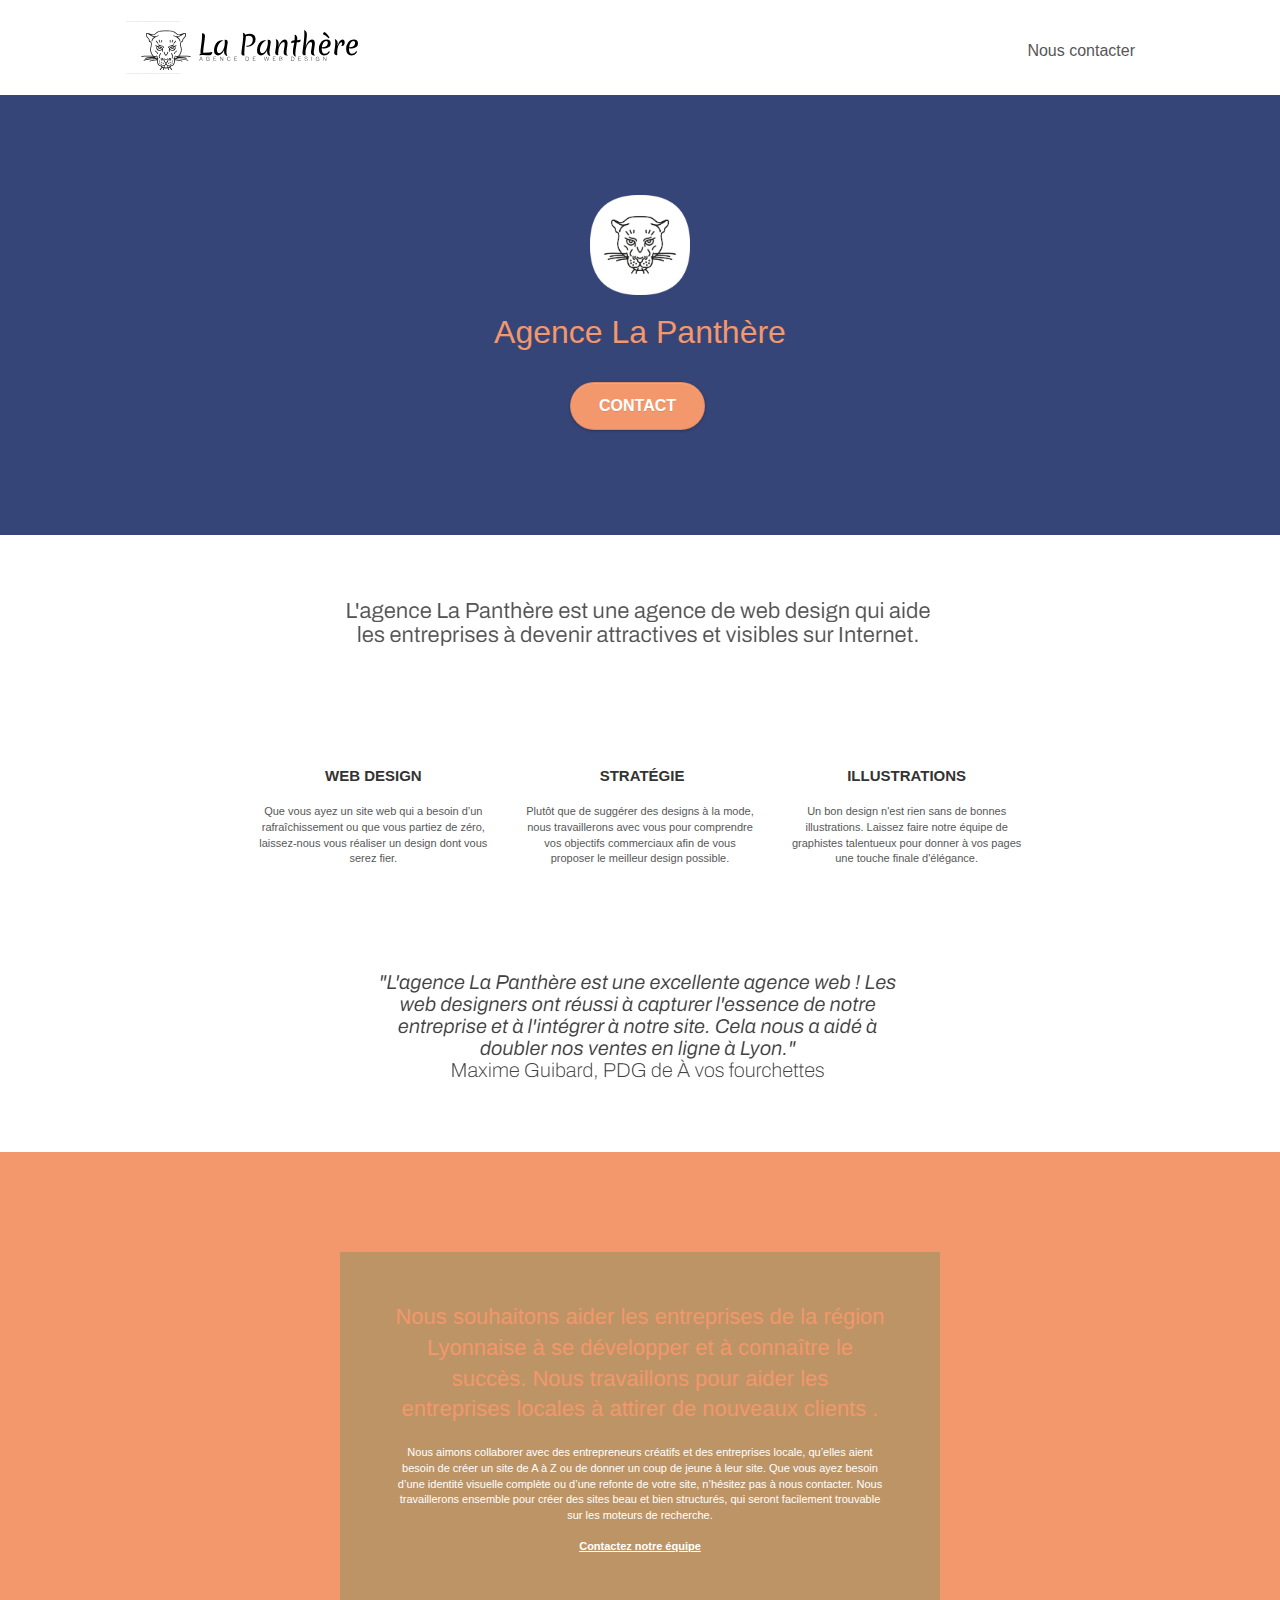
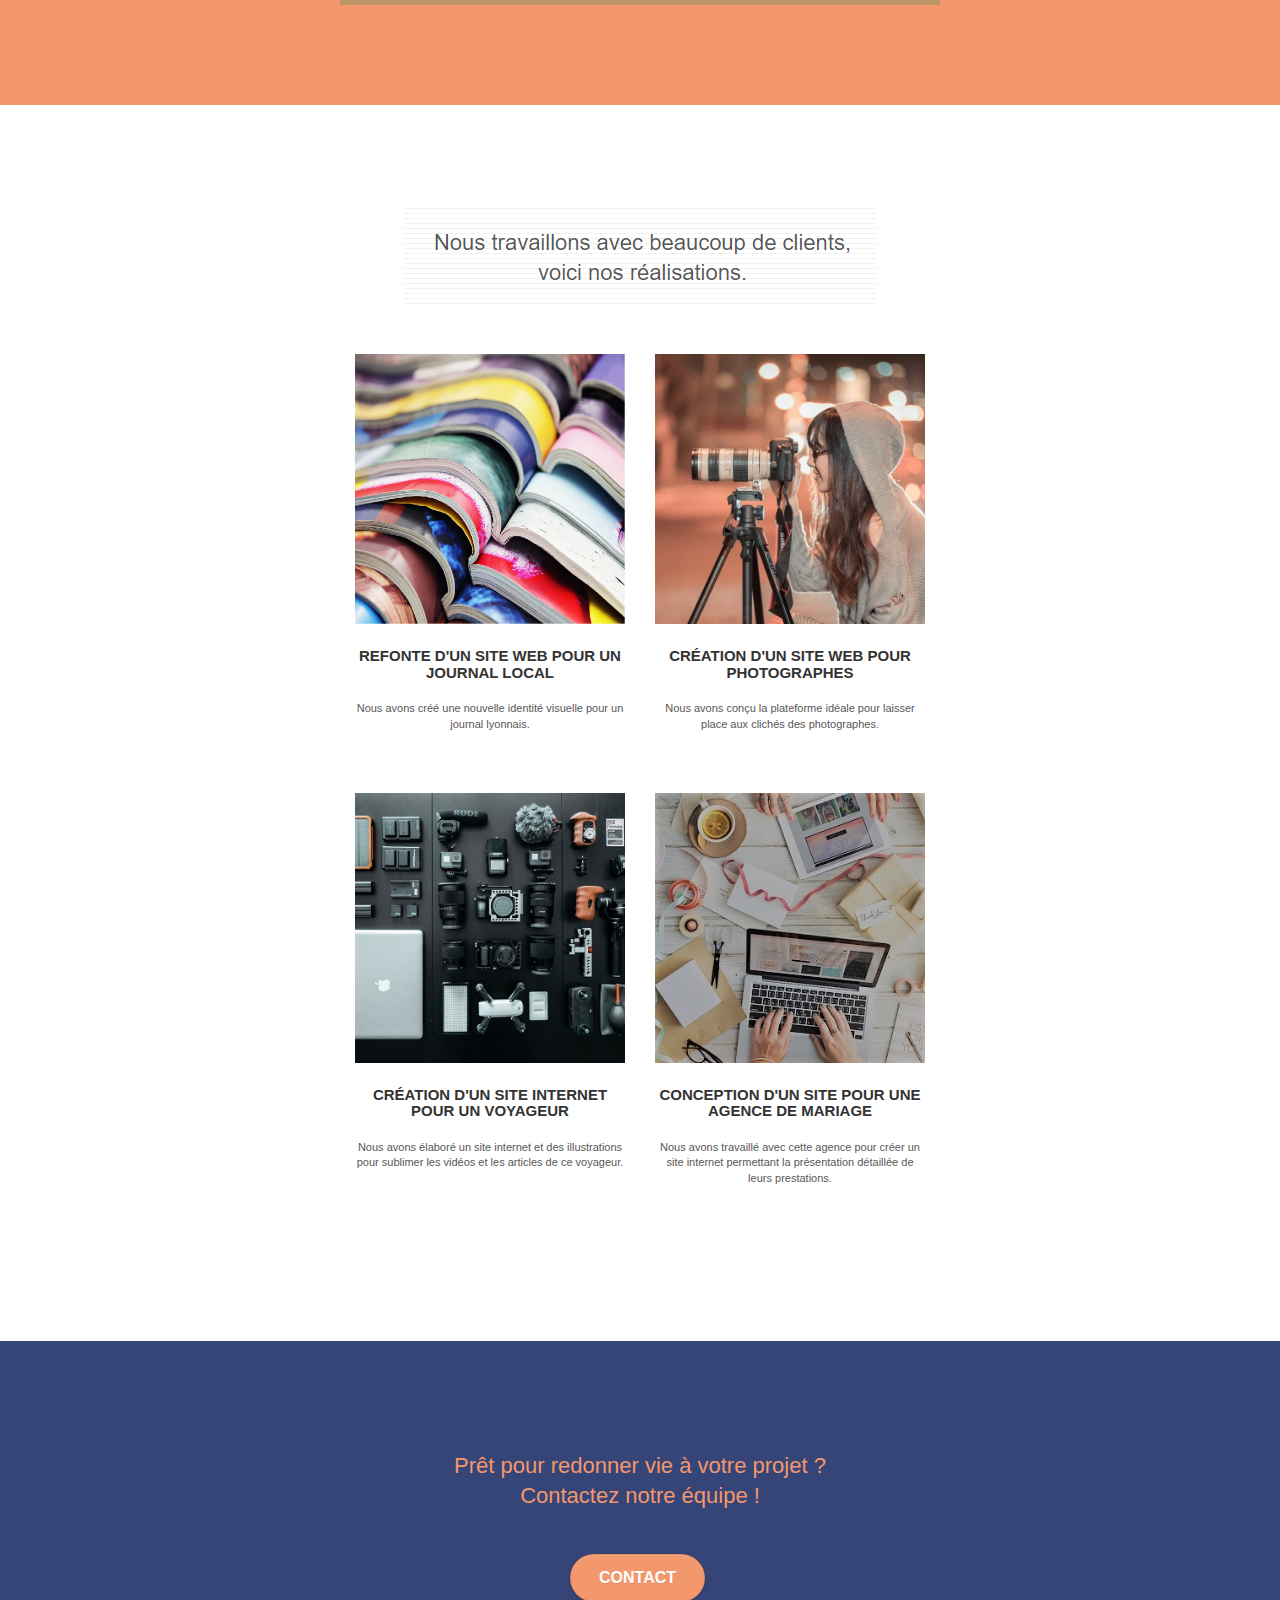
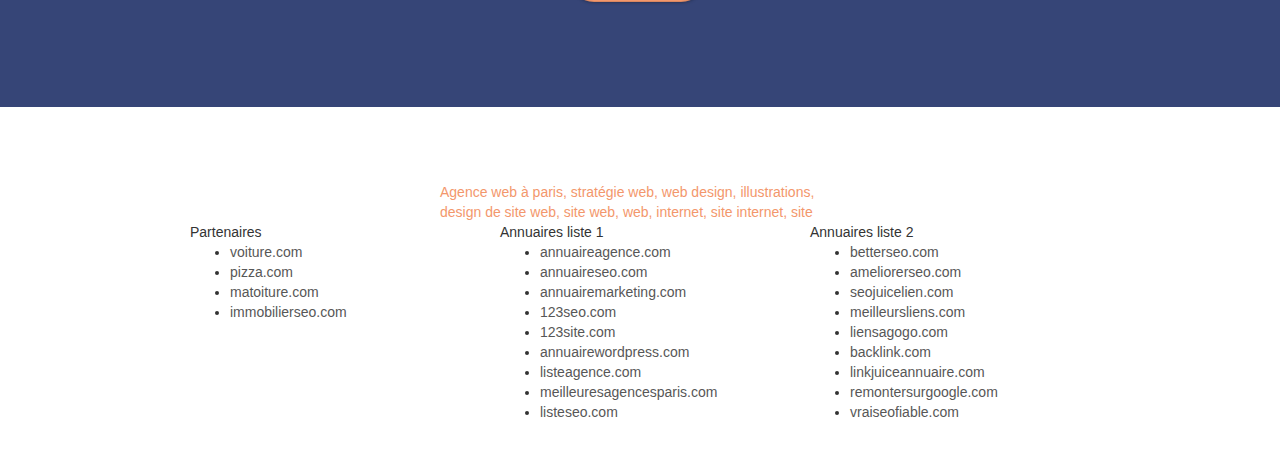
==== HTML/index.html @ a288734f "Dépôt initial" ====
<!doctype html>
<html lang="fr">
	<head>
		<meta charset="utf-8">
		<meta name="keywords" content="seo, google, site web, site internet, agence design paris, agence design, agence design,agence design,agence design,agence design,agence design,agence design,agence design,agence design">
		<meta name="description" content="">
		<meta name="viewport" content="width=device-width, initial-scale=1.0, viewport-fit=cover">
		<title>Agence - La Panthère</title>
		<link rel="shortcut icon" type="image/png" href="../ASSETS/favicon.jpg">	
		<link rel="stylesheet" type="text/css" href="../CSS/bootstrap.css">
		<link rel="stylesheet" type="text/css" href="../CSS/style.css">
		<link rel="stylesheet" type="text/css" href="../CSS/font-awesome.css">
		<link rel="stylesheet" type="text/css" href="../CSS/et-line.css">		
		<script src="../JS/jquery-2.1.0.js"></script>
		<script src="../JS/bootstrap.js"></script>
		<script src="../JS/blocs.js"></script>
		<script src="../JS/jquery.touchSwipe.js" defer></script>
		<script src="../JS/gmaps.js"></script>
	</head>
	<body>
		<!-- Principal conteneur -->
		<div class="page-container">		
			<!-- bloc-0 -->
			<div class="bloc bgc-white l-bloc " id="bloc-0">
				<div class="container bloc-sm">
					<nav class="navbar row">
						<div class="navbar-header">
							<div class="keywords" style="color:#cccccc;font-size:1px;">Agence web à paris, stratégie web, web design, illustrations, design de site web, site web, web, internet, site internet, site</div>
							<a class="navbar-brand" href="index.html"><img src="../ASSETS/agence-la-panthere-monochrome.svg" alt="paris web design logo agence web meilleure agence" height="40" /></a>
							<div class="keywords" style="color:#cccccc;font-size:1px;">Agence web à paris, stratégie web, web design, illustrations, design de site web, site web, web, internet, site internet, site</div>
							<button id="nav-toggle" type="button" class="ui-navbar-toggle navbar-toggle" data-toggle="collapse" data-target=".navbar-1">
								<span class="sr-only">Toggle navigation</span><span class="icon-bar"></span><span class="icon-bar"></span><span class="icon-bar"></span>
							</button>
						</div>
						<div class="collapse navbar-collapse navbar-1 special-dropdown-nav">
							<ul class="site-navigation nav navbar-nav">
								<li>
									<a href="page2.html">Nous contacter</a>
								</li>
							</ul>
						</div>
					</nav>
				</div>
			</div>
			<!-- bloc-0 END -->

			<!-- bloc-1-presentation -->
			<div class="bloc bgc-dark-slate-blue bg-banniere d-bloc bg-t-edge bloc-bg-texture texture-paper b-parallax" id="bloc-1-hero">
				<div class="container bloc-lg">
					<div class="row tight-width-whitespace">
						<div class="col-sm-12">
							<img src="../ASSETS/logo.png" class="center-block image-resize-mode" width="100" alt="Agence La Panthère, agence web paris, création logo paris" />
							<h1 class="text-center hero-bloc-text tc-white ">
								Agence La Panthère
							</h1>
							<div class="text-center">
								<a href="page2.html" class="btn btn-lg btn-clean btn-rd cta-hero btn-atomic-tangerine" id="cta-hero">Contact</a>
							</div>
						</div>
					</div>
				</div>
			</div>
			<!-- bloc-1-presentation END -->

			<!-- bloc-2-services -->
			<div class="bloc bgc-white l-bloc" id="bloc-2-services">
				<div class="container bloc-md">
					<div class="row">
						<div class="col-sm-12 text-center">
							<img alt="agence web, agence web paris, web design paris, stratégie web" src="../ASSETS/title.png" />
						</div>
					</div>
					<div class="row voffset-lg med-width-whitespace">
						<div class="col-sm-4">
							<div class="text-center">
								<span class="et-icon-browser sm-shadow icon-dark-slate-blue icons icon-lg"></span>
							</div>
							<h3 class="mg-md text-center">
								Web design
							</h3>
							<p class="text-center ">
								Que vous ayez un site web qui a besoin d&rsquo;un rafraîchissement ou que vous partiez de zéro, laissez-nous vous réaliser un design dont vous serez fier.
							</p>
						</div>
						<div class="col-sm-4">
							<div class="text-center">
								<span class="et-icon-presentation sm-shadow icon-dark-slate-blue icons icon-lg"></span>
							</div>
							<h3 class="mg-md text-center">
								&nbsp;Stratégie
							</h3>
							<p class="text-center ">
								Plutôt que de suggérer des designs à la mode, nous travaillerons avec vous pour comprendre vos objectifs commerciaux afin de vous proposer le meilleur design possible.<br>
							</p>
						</div>
						<div class="col-sm-4">
							<div class="text-center">
								<span class="et-icon-edit sm-shadow icon-dark-slate-blue icons icon-lg"></span>
							</div>
							<h3 class="mg-md text-center">
								Illustrations
							</h3>
							<p class="text-center ">
								Un bon design n'est rien sans de bonnes illustrations. Laissez faire notre équipe de graphistes talentueux pour donner à vos pages une touche finale d'élégance.
							</p>
						</div>
					</div>
					<div class="row voffset-lg voffset">
						<div class="col-xs-12 col-md-8 col-md-offset-2 text-center">
							<img alt="agence web, agence web paris, web design paris, stratégie web" src="../ASSETS/citation.png" />

						</div>
					</div>
				</div>
			</div>
			<!-- bloc-2-services END -->

			<!-- bloc-3-what-i-do -->
			<div class="bloc tc-white bgc-atomic-tangerine bg-presentation d-bloc bloc-bg-texture texture-paper b-parallax" id="bloc-3-what-i-do">
				<div class="container bloc-lg">
					<div class="row tight-width-whitespace black-background">
						<div class="col-sm-12">
							<h2 class="mg-md text-center tc-white">
								Nous souhaitons aider les entreprises de la région Lyonnaise à se développer et à connaître le succès. Nous travaillons pour aider les entreprises locales à attirer de nouveaux clients .<br>
							</h2>
							<p class="text-center white">
								Nous aimons collaborer avec des entrepreneurs créatifs et des entreprises locale, qu’elles aient besoin de créer un site de A à Z ou de donner un coup de jeune à leur site. Que vous ayez besoin d’une identité visuelle complète ou d’une refonte de votre site, n’hésitez pas à nous contacter. Nous travaillerons ensemble pour créer des sites beau et bien structurés, qui seront facilement trouvable sur les moteurs de recherche. <br><br><a class="ltc-white bold-link" href="page2.html">Contactez notre équipe</a><br>
							</p>
						</div>
					</div>
				</div>
			</div>
			<!-- bloc-3-what-i-do END -->

			<!-- bloc-4-portfolio -->
			<div class="bloc bgc-white bg-lines-h2-bg bg-repeat l-bloc" id="bloc-4-portfolio">
				<div class="container bloc-lg">
					<div class="row">
						<div class="col-sm-12 text-center">
							<img alt="agence web, agence web paris, web design paris, stratégie web" src="../ASSETS/title2.png" />
						</div>
					</div>
					<div class="row tight-width-whitespace portfolio-row">
						<div class="col-sm-6">
							<a href="#" data-lightbox="img/1.jpg" data-gallery-id="gallery-1" data-caption="Refonte d'un site web pour un journal local" data-frame="snapshot-lb"><img src="../ASSETS/1.jpg" alt="paris web design logo agence web meilleure agence et refonte site web journal" class="img-responsive portfolio-thumb" /></a>
							<h3 class="mg-md text-center">
								Refonte d'un site web pour un journal local
							</h3>
							<p class="text-center">
								Nous avons créé une nouvelle identité visuelle pour un journal lyonnais.
							</p>
						</div>
						<div class="col-sm-6">
							<a href="#" data-lightbox="img/2.jpg" data-gallery-id="gallery-1" data-caption="Création d'un site web pour photographes" data-frame="snapshot-lb"><img src="../ASSETS/2.jpg" class="img-responsive portfolio-thumb" alt="paris web design logo agence web meilleure agence, Création d'un site web pour photographes" /></a>
							<h3 class="mg-md text-center">
								Création d'un site web pour photographes
							</h3>
							<p class="text-center">
								Nous avons conçu la plateforme idéale pour laisser place aux clichés des photographes.
							</p>
						</div>
					</div>
					<div class="row tight-width-whitespace portfolio-row">
						<div class="col-sm-6">
							<a href="#" data-lightbox="img/3.bmp" data-gallery-id="gallery-1" data-caption="Création d'un site internet pour un voyageur" data-frame="snapshot-lb"><img src="../ASSETS/3.bmp" class="img-responsive portfolio-thumb" alt="paris web design logo agence web meilleure agence, Création d'un site web pour voyageur"/></a>
							<h3 class="mg-md text-center">
								Création d'un site internet pour un voyageur
							</h3>
							<p class="text-center">
								Nous avons élaboré un site internet et des illustrations pour sublimer les vidéos et les articles de ce voyageur.
							</p>
						</div>
						<div class="col-sm-6">
							<a href="#" data-lightbox="img/4.bmp" data-gallery-id="gallery-1" data-caption="Conception d'un site pour une agence de mariage" data-frame="snapshot-lb"><img src="../ASSETS/4.bmp" class="img-responsive portfolio-thumb" alt="paris web design logo agence web meilleure agence, Création d'un site web pour agence de mariage" /></a>
							<h3 class="mg-md text-center">
								Conception d'un site pour une agence de mariage
							</h3>
							<p class="text-center">
								Nous avons travaillé avec cette agence pour créer un site internet permettant la présentation détaillée de leurs prestations.
							</p>
						</div>
					</div>
				</div>
			</div>
			<!-- bloc-4-portfolio END -->

			<!-- bloc-5-cta -->
			<div class="bloc bgc-dark-slate-blue bg-banniere d-bloc bloc-bg-texture texture-paper" id="bloc-5-cta">
				<div class="container bloc-lg">
					<div class="row">
						<h2 class="mg-md text-center tc-white">
							Prêt pour redonner vie à votre projet ?<br>Contactez notre équipe !
						</h2>
						<div class="col-sm-12 text-center">
							<a href="page2.html" class="btn btn-atomic-tangerine btn-clean btn-rd btn-lg cta-hero">Contact</a>
						</div>
					</div>
				</div>
			</div>
			<!-- bloc-5-cta END -->

			<footer -class="bloc bgc-atomic-tangerine d-bloc" id="bloc-8">
					<div class="container bloc-sm">
						<div class="row">
							<div class="col-sm-12">
								<p class="text-center white">
									Agence La Panthère - Agence web basée à Lyon.<br>
								</p>
								<div class="row row-no-gutters social">
									<div class="col-sm-3">
										<div class="text-center">
											<a class="social" href="index.html"><span class="fa fa-twitter icon-md"></span></a>
										</div>
									</div>
									<div class="col-sm-3">
										<div class="text-center">
											<a class="social" href="index.html"><span class="fa fa-facebook icon-md"></span></a>
										</div>
									</div>
									<div class="col-sm-3">
										<div class="text-center">
											<a class="social" href="index.html"><span class="fa fa-dribbble icon-md"></span></a>
										</div>
									</div>
									<div class="col-sm-3">
										<div class="text-center">
											<a class="social" href="index.html"><span class="fa fa-instagram icon-md"></span></a>
										</div>
									</div>
									<div class="keywords" style="color:#F3976C;">Agence web à paris, stratégie web, web design, illustrations, design de site web, site web, web, internet, site internet, site</div>
								</div>
								<div class="row">
									<div class="col-sm-4">
										Partenaires
											<ul>
												<li><a href="voiture.com">voiture.com</a></li>
												<li><a href="pizza.com">pizza.com</a></li>
												<li><a href="matoiture.com">matoiture.com</a></li>
												<li><a href="immobilierseo.com">immobilierseo.com</a></li>
											</ul>		
									</div>
									<div class="col-sm-4">
										Annuaires liste 1
										<ul>
											<li><a href="annuaireagence.com">annuaireagence.com</a></li>
											<li><a href="annuaireseo.com">annuaireseo.com</a></li>
											<li><a href="annuairemarketing.com">annuairemarketing.com</a></li>
											<li><a href="123seoture.com">123seo.com</a></li>
											<li><a href="123site.com">123site.com</a></li>
											<li><a href="annuairewordpress.com">annuairewordpress.com</a></li>
											<li><a href="listeagence.com">listeagence.com</a></li>
											<li><a href="meilleuresagencesparis.com">meilleuresagencesparis.com</a></li>
											<li><a href="listeseo.com">listeseo.com</a></li>
										</ul>
									</div>
									<div class="col-sm-4">
										Annuaires liste 2
										<ul>
											<li><a href="betterseo.com">betterseo.com</a></li>
											<li><a href="ameliorerseo.com">ameliorerseo.com</a></li>
											<li><a href="seojuicelien.com">seojuicelien.com</a></li>
											<li><a href="meilleursliens.com">meilleursliens.com</a></li>
											<li><a href="liensagogo.com">liensagogo.com</a></li>
											<li><a href="backlink.com">backlink.com</a></li>
											<li><a href="linkjuiceannuaire.com">linkjuiceannuaire.com</a></li>
											<li><a href="remontersurgoogle.com">remontersurgoogle.com</a></li>
											<li><a href="vraiseofiable.com">vraiseofiable.com</a></li>
										</ul>
									</div>
								</div>
							</div>
						</div>
					</div>
			</footer>
		</div>
		<!-- Principal conteneur END -->
			

	</body>
</html>
---- CSS/style.css ----
body {
    margin: 0;
    padding: 0;
    background: #FFF;
    overflow-x: hidden;
    -webkit-font-smoothing: antialiased;
    -moz-osx-font-smoothing: grayscale;
}

a,
button {
    transition: all .3s ease-in-out;
    outline: none!important;
}

a:hover {
    text-decoration: none;
    cursor: pointer;
}

#page-loading-blocs-notifaction {
    position: fixed;
    top: 0;
    bottom: 0;
    width: 100%;
    z-index: 100000;
    background: #FFFFFF url("img/pageload-spinner.gif") no-repeat center center;
}

.bloc {
    width: 100%;
    clear: both;
    background: 50% 50% no-repeat;
    padding: 0 50px;
    -webkit-background-size: cover;
    -moz-background-size: cover;
    -o-background-size: cover;
    background-size: cover;
    position: relative;
}

.bloc .container {
    padding-left: 0;
    padding-right: 0;
}

.bloc-lg {
    padding: 100px 50px;
}

.bloc-md {
    padding: 50px;
}

.bloc-sm {
    padding: 20px 50px;
}

.bg-center,
.bg-l-edge,
.bg-r-edge,
.bg-t-edge,
.bg-b-edge,
.bg-tl-edge,
.bg-bl-edge,
.bg-tr-edge,
.bg-br-edge,
.bg-repeat {
    -webkit-background-size: auto!important;
    -moz-background-size: auto!important;
    -o-background-size: auto!important;
    background-size: auto!important;
}

.bg-repeat {
    background: repeat;
}

.bg-t-edge {
    background: top no-repeat;
}

.bloc-bg-texture::before {
    content: "";
    background-size: 2px 2px;
    position: absolute;
    top: 0;
    bottom: 0;
    left: 0;
    right: 0;
}

.texture-paper::before {
    background: url("img/texture-paper.png");
    background-size: 280px 280px;
}

.b-parallax {
    background-attachment: fixed;
}

.d-bloc {
    color: rgba(255, 255, 255, .7);
}

.d-bloc button:hover {
    color: rgba(255, 255, 255, .9);
}

.d-bloc .icon-round,
.d-bloc .icon-square,
.d-bloc .icon-rounded,
.d-bloc .icon-semi-rounded-a,
.d-bloc .icon-semi-rounded-b {
    border-color: rgba(255, 255, 255, .9);
}

.d-bloc .divider-h span {
    border-color: rgba(255, 255, 255, .2);
}

.d-bloc .a-btn,
.d-bloc .navbar a,
.d-bloc .navbar-brand,
.d-bloc a .icon-sm,
.d-bloc a .icon-md,
.d-bloc a .icon-lg,
.d-bloc a .icon-xl,
.d-bloc h1 a,
.d-bloc h2 a,
.d-bloc h3 a,
.d-bloc h4 a,
.d-bloc h5 a,
.d-bloc h6 a,
.d-bloc p a {
    color: rgba(255, 255, 255, .6);
}

.d-bloc .a-btn:hover,
.d-bloc .navbar a:hover,
.d-bloc .navbar-brand:hover,
.d-bloc a:hover .icon-sm,
.d-bloc a:hover .icon-md,
.d-bloc a:hover .icon-lg,
.d-bloc a:hover .icon-xl,
.d-bloc h1 a:hover,
.d-bloc h2 a:hover,
.d-bloc h3 a:hover,
.d-bloc h4 a:hover,
.d-bloc h5 a:hover,
.d-bloc h6 a:hover,
.d-bloc p a:hover {
    color: rgba(255, 255, 255, 1);
}

.d-bloc .navbar-toggle .icon-bar {
    background: rgba(255, 255, 255, 1);
}

.d-bloc .btn-wire,
.d-bloc .btn-wire:hover {
    color: rgba(255, 255, 255, 1);
    border-color: rgba(255, 255, 255, 1);
}

.d-bloc .panel {
    color: rgba(0, 0, 0, .5);
}

.d-bloc .panel button:hover {
    color: rgba(0, 0, 0, .7);
}

.d-bloc .panel icon {
    border-color: rgba(0, 0, 0, .7);
}

.d-bloc .panel .divider-h span {
    border-color: rgba(0, 0, 0, .1);
}

.d-bloc .panel .a-btn {
    color: rgba(0, 0, 0, .6);
}

.d-bloc .panel .a-btn:hover {
    color: rgba(0, 0, 0, 1);
}

.d-bloc .panel .btn-wire,
.d-bloc .panel .btn-wire:hover {
    color: rgba(0, 0, 0, .7);
    border-color: rgba(0, 0, 0, .3);
}

.d-bloc .panel,
.l-bloc {
    color: rgba(0, 0, 0, .5);
}

.d-bloc .panel button:hover,
.l-bloc button:hover {
    color: rgba(0, 0, 0, .7);
}

.l-bloc .icon-round,
.l-bloc .icon-square,
.l-bloc .icon-rounded,
.l-bloc .icon-semi-rounded-a,
.l-bloc .icon-semi-rounded-b {
    border-color: rgba(0, 0, 0, .7);
}

.d-bloc .panel .divider-h span,
.l-bloc .divider-h span {
    border-color: rgba(0, 0, 0, .1);
}

.d-bloc .panel .a-btn,
.l-bloc .a-btn,
.l-bloc .navbar a,
.l-bloc .navbar-brand,
.l-bloc a .icon-sm,
.l-bloc a .icon-md,
.l-bloc a .icon-lg,
.l-bloc a .icon-xl,
.l-bloc h1 a,
.l-bloc h2 a,
.l-bloc h3 a,
.l-bloc h4 a,
.l-bloc h5 a,
.l-bloc h6 a,
.l-bloc p a {
    color: rgba(0, 0, 0, .6);
}

.d-bloc .panel .a-btn:hover,
.l-bloc .a-btn:hover,
.l-bloc .navbar a:hover,
.l-bloc .navbar-brand:hover,
.l-bloc a:hover .icon-sm,
.l-bloc a:hover .icon-md,
.l-bloc a:hover .icon-lg,
.l-bloc a:hover .icon-xl,
.l-bloc h1 a:hover,
.l-bloc h2 a:hover,
.l-bloc h3 a:hover,
.l-bloc h4 a:hover,
.l-bloc h5 a:hover,
.l-bloc h6 a:hover,
.l-bloc p a:hover {
    color: rgba(0, 0, 0, 1);
}

.l-bloc .navbar-toggle .icon-bar {
    color: rgba(0, 0, 0, .6);
}

.d-bloc .panel .btn-wire,
.d-bloc .panel .btn-wire:hover,
.l-bloc .btn-wire,
.l-bloc .btn-wire:hover {
    color: rgba(0, 0, 0, .7);
    border-color: rgba(0, 0, 0, .3);
}

.voffset {
    margin-top: 30px;
}

.voffset-lg {
    margin-top: 80px;
}

.row-no-gutters {
    margin-right: 0;
    margin-left: 0;
}

.row.row-no-gutters > [class^="col-"],
.row.row-no-gutters > [class*=" col-"] {
    padding-right: 0;
    padding-left: 0;
}

#bloc-1-hero h1 {
    font-size: 32px;
}

.navbar {
    margin-bottom: 0;
    z-index: 1;
}

.navbar-brand {
    height: auto;
    padding: 3px 15px;
    font-size: 25px;
    font-weight: normal;
    font-weight: 600;
    line-height: 44px;
}

.navbar-brand img {
    max-height: 200px;
    margin: 0 5px 0 0;
    display: inline;
}

.navbar-brand img[src$=svg] {
    min-width: 100px;
}

.nav-center .navbar-brand img {
    margin: 0;
}

.navbar .nav {
    padding-top: 2px;
    margin-right: -16px;
    float: right;
    z-index: 1;
}

.nav > li {
    float: left;
    margin-top: 4px;
    font-size: 16px;
}

.navbar-nav .open .dropdown-menu > li > a {
    text-align: inherit;
}

.nav > li a:hover,
.nav > li a:focus {
    background: transparent;
}

.navbar-toggle {
    margin: 10px 10px 0 0;
    border: 0px;
}

.navbar-toggle:hover {
    background: transparent!important;
}

.navbar-toggle .icon-bar {
    background-color: rgba(0, 0, 0, .5);
    width: 26px;
}

.nav-invert .navbar .nav {
    float: left;
}

.nav-invert .navbar-header,
.nav-invert .navbar-brand {
    float: right;
    position: relative;
    z-index: 2;
}

@media (min-width: 768px) {
    .site-navigation {
        position: absolute;
        top: 50%;
        right: 20px;
        transform: translate(0, -50%);
        -webkit-transform: translateY(-50%);
    }
    .nav > li .dropdown-menu a,
    .nav > li .dropdown-menu a:hover {
        color: #484848;
    }
    .nav-invert .site-navigation {
        left: 0;
        right: 0;
    }
    .nav-center {
        text-align: center;
    }
    .nav-center .navbar-header {
        width: 100%;
    }
    .nav-center .navbar-header,
    .nav-center .navbar-brand,
    .nav-center .nav > li {
        float: none;
        display: inline-block;
    }
    .nav-center .site-navigation {
        position: relative;
        width: 100%;
        right: 0;
        margin-right: 0px;
        margin-top: 20px;
    }
    .nav-center.mini-nav .navbar-toggle {
        float: none;
        margin: 10px auto 0;
    }
}

.nav > li > .dropdown a {
    background: none!important;
    display: block;
    padding: 14px 15px;
}

nav .caret {
    margin: 0 5px;
}

.dropdown-menu .dropdown-menu {
    top: -8px;
    left: 100%;
}

.dropdown-menu .dropmenu-flow-right {
    top: 100%;
    left: 0;
    margin-left: -1px;
    border-top-left-radius: 0;
    border-top-right-radius: 0;
}

.dropdown-menu .dropdown span {
    border: 4px solid black;
    border-top-color: transparent;
    border-right-color: transparent;
    border-bottom-color: transparent;
    margin: 6px -5px 0 0!important;
    float: right;
}

.mg-md {
    margin-top: 10px;
    margin-bottom: 20px;
}

.mg-lg {
    margin-top: 10px;
    margin-bottom: 40px;
}

.btn {
    margin: 0 5px 5px 0;
}

.btn.pull-right {
    margin: 0 0 5px 5px;
}

.btn-d,
.btn-d:hover,
.btn-d:focus {
    color: #FFF;
    background: rgba(0, 0, 0, .3);
}

button {
    outline: none!important;
}

.btn-rd {
    border-radius: 40px;
}

.btn-clean {
    border: 1px solid rgba(0, 0, 0, .08);
    border-bottom-color: rgba(0, 0, 0, .1);
    text-shadow: 0 1px 0 rgba(0, 0, 1, .1);
    box-shadow: 0 1px 3px rgba(0, 0, 1, .25), inset 0 1px 0 0 rgba(255, 255, 255, .15);
}

.icon-md {
    font-size: 30px!important;
}

.icon-lg {
    font-size: 60px!important;
}

.sm-shadow {
    text-shadow: 0 1px 2px rgba(0, 0, 0, .3);
}

.panel-sq,
.panel-sq .panel-heading,
.panel-sq .panel-footer {
    border-radius: 0;
}

.panel-rd {
    border-radius: 30px;
}

.panel-rd .panel-heading {
    border-radius: 29px 29px 0 0;
}

.panel-rd .panel-footer {
    border-radius: 0 0 29px 29px;
}

.form-control {
    border-color: rgba(0, 0, 0, .1);
    box-shadow: none;
}

.scrollToTop {
    width: 40px;
    height: 40px;
    position: fixed;
    bottom: 20px;
    right: 20px;
    opacity: 0;
    z-index: 500;
    transition: all .3s ease-in-out;
}

.scrollToTop span {
    margin-top: 6px;
}

.showScrollTop {
    font-size: 14px;
    opacity: 1;
}

a[data-lightbox] {
    position: relative;
    display: block;
    text-align: center;
}

a[data-lightbox]:hover::before {
    content: "+";
    font-family: "HelveticaNeue-Light", "Helvetica Neue Light", "Helvetica Neue", Helvetica, Arial;
    font-size: 32px;
    width: 50px;
    height: 50px;
    margin-left: -25px;
    border-radius: 50%;
    background: rgba(0, 0, 0, .6);
    color: #FFF;
    font-weight: 100;
    z-index: 1;
    position: absolute;
    top: 50%;
    transform: translateY(-50%);
    -webkit-transform: translateY(-50%);
}

a[data-lightbox]:hover img {
    opacity: 0.6;
    -webkit-animation-fill-mode: none;
    animation-fill-mode: none;
}

#lightbox-modal {
    display: flex;
    align-items: center;
}

#lightbox-modal .modal-dialog {
    width: 90%;
    max-width: 900px;
    margin: 0 auto 0;
}

#lightbox-modal .modal-dialog img {
    max-height: 90vh;
    margin: 0 auto;
}

.lightbox-caption {
    padding: 20px;
    color: #FFF;
    background: rgba(0, 0, 0, .5);
    position: absolute;
    left: 15px;
    right: 15px;
    bottom: 5px;
}

.close-lightbox {
    color: #FFF;
    font-size: 30px;
    position: absolute;
    top: 20px;
    right: 20px;
    z-index: 20;
    background: rgba(0, 0, 0, .5);
    border: none;
    line-height: 30px;
    padding: 0 9px 5px;
    opacity: 0.3;
}

.close-lightbox:hover,
.next-lightbox:hover,
.prev-lightbox:hover {
    opacity: 1.0;
    color: #FFF;
}

.next-lightbox,
.prev-lightbox {
    font-size: 20px;
    color: rgba(255, 255, 255, .9);
    background: rgba(0, 0, 0, .5);
    transition: all .2s ease-in-out;
    position: absolute;
    top: 45%;
    z-index: 1;
    opacity: 0.4;
}

.next-lightbox {
    padding: 6px 8px 1px 13px;
    right: 25px;
}

.prev-lightbox {
    padding: 6px 13px 1px 10px;
    left: 25px;
}

.snapshot-lb .modal-body {
    padding-bottom: 45px;
}

.snapshot-lb .lightbox-caption {
    padding: 0;
    color: rgba(0, 0, 0, .5);
    background: none;
}

h1,
h2,
h3,
h4,
h5,
h6,
p,
label,
.btn,
a {
    font-family: "helvetica";
    font-weight: 400;
    color: #575757!important;
}

.container {
    max-width: 1000px;
}

.hero-bloc-text {
    font-size: 38px;
}

.hero-bloc-text-sub {
    font-size: 36px;
}

.statement-bloc-text {
    line-height: 26px;
    font-style: italic;
    font-size: 20px;
    text-align: center;
    font-weight: lighter;
    max-width: 520px;
    margin: auto auto auto auto;
}

p {
    font-size: 11px;
}

.tight-width-whitespace {
    max-width: 600px;
    margin: auto auto auto auto;
}

.h1 {
    font-size: 20px;
    font-family: "Open Sans";
}

.cta-hero {
    margin-top: 22px;
    color: #FFFFFF!important;
    text-transform: uppercase;
    padding: 12px 28px 12px 28px;
    font-size: 16px;
    font-weight: 700;
}

.social {
    max-width: 400px;
    margin: auto auto auto auto;
}

h2 {
    font-size: 22px;
    line-height: 1.4em;
}

h3 {
    font-size: 15px;
    text-transform: uppercase;
    font-weight: 700;
    color: #333333!important;
}

.med-width-whitespace {
    max-width: 800px;
    margin: auto auto auto auto;
    box-shadow: 0px 0px 0px #000000;
}

h1 {
    color: #333333!important;
}

h4 {
    color: #333333!important;
}

.icons {
    margin-bottom: 14px;
    margin-top: 24px;
}

.white {
    color: #FFFFFF!important;
}

.portfolio-thumb {
    margin-bottom: 24px;
}

.portfolio-row {
    margin-bottom: 44px;
    margin-top: 50px;
}

.avatar {
    box-shadow: 0px 4px 9px rgba(0, 0, 0, 0.3);
}

.black-background {
    background-color: rgba(165, 147, 99, 0.7);
    padding: 40px 40px 40px 40px;
}

.bold-link {
    font-weight: 900;
    text-decoration: underline!important;
}

.bgc-white {
    background-color: #FFFFFF;
}

.bgc-dark-slate-blue {
    background-color: #364577;
}

.bgc-atomic-tangerine {
    background-color: #F3976C;
}

.tc-white {
    color: #F3976C!important;
}

.btn-atomic-tangerine {
    background: #F3976C;
    color: #FFFFFF!important;
}

.btn-atomic-tangerine:hover {
    background: #c27956!important;
    color: #FFFFFF!important;
}

.ltc-white {
    color: #FFFFFF!important;
}

.ltc-white:hover {
    color: #cccccc!important;
}

.ltc-atomic-tangerine {
    color: #F3976C!important;
}

.ltc-atomic-tangerine:hover {
    color: #c27956!important;
}

.icon-dark-slate-blue {
    color: #364577!important;
    border-color: #364577!important;
}

.bg-dots-bg {
    background-image: url("img/dots-bg.png");
}

.bg-lines-h2-bg {
    background-image: url("img/lines-h2-bg.png");
}

.bg-banniere {
    background-image: url("img/agence-la-panthere.jpg");
}

.bg-presentation {
    background-image: url("img/image-de-presentation.bmp");
}

@media (max-width: 1024px) {
    .bloc {
        padding-left: 20px;
        padding-right: 20px;
    }
    .bloc.full-width-bloc,
    .bloc-tile-2.full-width-bloc .container,
    .bloc-tile-3.full-width-bloc .container,
    .bloc-tile-4.full-width-bloc .container {
        padding-left: 0;
        padding-right: 0;
    }
}

@media (max-width: 992px) and (min-width: 768px) {
    .navbar .nav {
        max-width: 80%
    }
    .nav-center.navbar .nav {
        max-width: 100%
    }
}

@media only screen and (min-device-width: 768px) and (max-device-width: 1024px) and (orientation: landscape) {
    .b-parallax {
        background-attachment: scroll;
    }
}

@media only screen and (min-device-width: 1024px) and (max-device-width: 1366px) and (-webkit-min-device-pixel-ratio: 1.5) {
    .b-parallax {
        background-attachment: scroll;
    }
}

@media (max-width: 991px) {
    .container {
        width: 100%;
    }
    .b-parallax {
        background-attachment: scroll;
    }
    .page-container,
    #hero-bloc {
        overflow-x: hidden;
        position: relative;
    }
    .bloc {
        padding-left: constant(safe-area-inset-left);
        padding-right: constant(safe-area-inset-right);
    }
    .bloc-group,
    .bloc-group .bloc {
        display: block;
        width: 100%;
    }
    .bloc-fill-screen .fill-bloc-top-edge,
    .bloc-fill-screen .fill-bloc-bottom-edge {
        padding: 0 20px;
        padding-left: constant(safe-area-inset-left);
        padding-right: constant(safe-area-inset-right);
    }
}

@media (max-width: 767px) {
    .page-container {
        overflow-x: hidden;
        position: relative;
    }
    h1,
    h2,
    h3,
    h4,
    h5,
    h6,
    p,
    #disqus_thread {
        padding-left: 10px!important;
        padding-right: 10px!important;
    }
    .b-parallax {
        background-attachment: scroll;
    }
    .navbar .nav {
        padding-top: 0;
        border-top: 1px solid rgba(0, 0, 0, .2);
        float: none!important;
    }
    .navbar.row {
        margin-left: 0;
        margin-right: 0;
    }
    .site-navigation {
        position: inherit;
        transform: none;
        -webkit-transform: none;
        -ms-transform: none;
    }
    .nav > li {
        margin-top: 0;
        border-bottom: 1px solid rgba(0, 0, 0, .1);
        background: rgba(0, 0, 0, .05);
        text-align: left;
        padding-left: 15px;
        width: 100%;
    }
    .nav > li:hover {
        background: rgba(0, 0, 0, .08);
    }
    .dropdown .dropdown a .caret {
        float: none;
        margin: 5px 0 0 10px!important;
        border: 4px solid black;
        border-bottom-color: transparent;
        border-right-color: transparent;
        border-left-color: transparent;
    }
    #hero-bloc .navbar .nav {
        background: rgba(0, 0, 0, .8);
    }
    #hero-bloc .navbar .nav a {
        color: rgba(255, 255, 255, .6);
    }
    .hero {
        padding: 50px 0;
    }
    .hero-nav {
        left: -1px;
        right: -1px;
    }
    .navbar-collapse {
        padding: 0;
        overflow-x: hidden;
        -webkit-box-shadow: none;
        box-shadow: none;
    }
    .navbar-brand img {
        max-height: 40px;
        width: auto;
    }
    .nav-invert .navbar-header {
        float: none;
        width: 100%;
    }
    .nav-invert .navbar-toggle {
        float: left;
        margin-left: 10px;
    }
    .bloc {
        padding-left: 0;
        padding-right: 0;
    }
    .bloc-xxl,
    .bloc-xl,
    .bloc-lg {
        padding: 40px 0;
    }
    .bloc-sm,
    .bloc-md {
        padding-left: 0;
        padding-right: 0;
    }
    .bloc-tile-2 .container,
    .bloc-tile-3 .container,
    .bloc-tile-4 .container,
    .bloc-fill-screen .fill-bloc-top-edge,
    .bloc-fill-screen .fill-bloc-bottom-edge {
        padding-left: 0;
        padding-right: 0;
    }
    .a-block {
        padding: 0 10px;
    }
    .btn-dwn {
        display: none;
    }
    .voffset {
        margin-top: 5px;
    }
    .voffset-md {
        margin-top: 20px;
    }
    .voffset-lg {
        margin-top: 30px;
    }
    form {
        padding: 5px;
    }
    .close-lightbox {
        display: inline-block;
    }
    .blocsapp-device-iphone5 {
        background-size: 216px 425px;
        padding-top: 60px;
        width: 216px;
        height: 425px;
    }
    .blocsapp-device-iphone5 img {
        width: 180px;
        height: 320px;
    }
}

@media (max-width: 400px) {
    .bloc {
        padding-left: 0;
        padding-right: 0;
    }
}

@media (max-width: 767px) {
    .bloc-mob-center-text {
        text-align: center;
    }
}
---- CSS/et-line.css ----
@font-face {
    font-family: et-line;
    src: url(../fonts/et-line.eot);
    src: url(../fonts/et-line.eot?#iefix) format('embedded-opentype'), url(../fonts/et-line.woff) format('woff'), url(../fonts/et-line.ttf) format('truetype'), url(../fonts/et-line.svg#et-line) format('svg');
    font-weight: 400;
    font-style: normal
}

.et-icon-adjustments,
.et-icon-alarmclock,
.et-icon-anchor,
.et-icon-aperture,
.et-icon-attachment,
.et-icon-bargraph,
.et-icon-basket,
.et-icon-beaker,
.et-icon-bike,
.et-icon-book-open,
.et-icon-briefcase,
.et-icon-browser,
.et-icon-calendar,
.et-icon-camera,
.et-icon-caution,
.et-icon-chat,
.et-icon-circle-compass,
.et-icon-clipboard,
.et-icon-clock,
.et-icon-cloud,
.et-icon-compass,
.et-icon-desktop,
.et-icon-dial,
.et-icon-document,
.et-icon-documents,
.et-icon-download,
.et-icon-dribbble,
.et-icon-edit,
.et-icon-envelope,
.et-icon-expand,
.et-icon-facebook,
.et-icon-flag,
.et-icon-focus,
.et-icon-gears,
.et-icon-genius,
.et-icon-gift,
.et-icon-global,
.et-icon-globe,
.et-icon-googleplus,
.et-icon-grid,
.et-icon-happy,
.et-icon-hazardous,
.et-icon-heart,
.et-icon-hotairballoon,
.et-icon-hourglass,
.et-icon-key,
.et-icon-laptop,
.et-icon-layers,
.et-icon-lifesaver,
.et-icon-lightbulb,
.et-icon-linegraph,
.et-icon-linkedin,
.et-icon-lock,
.et-icon-magnifying-glass,
.et-icon-map,
.et-icon-map-pin,
.et-icon-megaphone,
.et-icon-mic,
.et-icon-mobile,
.et-icon-newspaper,
.et-icon-notebook,
.et-icon-paintbrush,
.et-icon-paperclip,
.et-icon-pencil,
.et-icon-phone,
.et-icon-picture,
.et-icon-pictures,
.et-icon-piechart,
.et-icon-presentation,
.et-icon-pricetags,
.et-icon-printer,
.et-icon-profile-female,
.et-icon-profile-male,
.et-icon-puzzle,
.et-icon-quote,
.et-icon-recycle,
.et-icon-refresh,
.et-icon-ribbon,
.et-icon-rss,
.et-icon-sad,
.et-icon-scissors,
.et-icon-scope,
.et-icon-search,
.et-icon-shield,
.et-icon-speedometer,
.et-icon-strategy,
.et-icon-streetsign,
.et-icon-tablet,
.et-icon-target,
.et-icon-telescope,
.et-icon-toolbox,
.et-icon-tools,
.et-icon-tools-2,
.et-icon-trophy,
.et-icon-tumblr,
.et-icon-twitter,
.et-icon-upload,
.et-icon-video,
.et-icon-wallet,
.et-icon-wine {
    font-family: et-line;
    speak: none;
    font-style: normal;
    font-weight: 400;
    font-variant: normal;
    text-transform: none;
    line-height: 1;
    -webkit-font-smoothing: antialiased;
    -moz-osx-font-smoothing: grayscale;
    display: inline-block
}

.et-icon-mobile:before {
    content: "\e000"
}

.et-icon-laptop:before {
    content: "\e001"
}

.et-icon-desktop:before {
    content: "\e002"
}

.et-icon-tablet:before {
    content: "\e003"
}

.et-icon-phone:before {
    content: "\e004"
}

.et-icon-document:before {
    content: "\e005"
}

.et-icon-documents:before {
    content: "\e006"
}

.et-icon-search:before {
    content: "\e007"
}

.et-icon-clipboard:before {
    content: "\e008"
}

.et-icon-newspaper:before {
    content: "\e009"
}

.et-icon-notebook:before {
    content: "\e00a"
}

.et-icon-book-open:before {
    content: "\e00b"
}

.et-icon-browser:before {
    content: "\e00c"
}

.et-icon-calendar:before {
    content: "\e00d"
}

.et-icon-presentation:before {
    content: "\e00e"
}

.et-icon-picture:before {
    content: "\e00f"
}

.et-icon-pictures:before {
    content: "\e010"
}

.et-icon-video:before {
    content: "\e011"
}

.et-icon-camera:before {
    content: "\e012"
}

.et-icon-printer:before {
    content: "\e013"
}

.et-icon-toolbox:before {
    content: "\e014"
}

.et-icon-briefcase:before {
    content: "\e015"
}

.et-icon-wallet:before {
    content: "\e016"
}

.et-icon-gift:before {
    content: "\e017"
}

.et-icon-bargraph:before {
    content: "\e018"
}

.et-icon-grid:before {
    content: "\e019"
}

.et-icon-expand:before {
    content: "\e01a"
}

.et-icon-focus:before {
    content: "\e01b"
}

.et-icon-edit:before {
    content: "\e01c"
}

.et-icon-adjustments:before {
    content: "\e01d"
}

.et-icon-ribbon:before {
    content: "\e01e"
}

.et-icon-hourglass:before {
    content: "\e01f"
}

.et-icon-lock:before {
    content: "\e020"
}

.et-icon-megaphone:before {
    content: "\e021"
}

.et-icon-shield:before {
    content: "\e022"
}

.et-icon-trophy:before {
    content: "\e023"
}

.et-icon-flag:before {
    content: "\e024"
}

.et-icon-map:before {
    content: "\e025"
}

.et-icon-puzzle:before {
    content: "\e026"
}

.et-icon-basket:before {
    content: "\e027"
}

.et-icon-envelope:before {
    content: "\e028"
}

.et-icon-streetsign:before {
    content: "\e029"
}

.et-icon-telescope:before {
    content: "\e02a"
}

.et-icon-gears:before {
    content: "\e02b"
}

.et-icon-key:before {
    content: "\e02c"
}

.et-icon-paperclip:before {
    content: "\e02d"
}

.et-icon-attachment:before {
    content: "\e02e"
}

.et-icon-pricetags:before {
    content: "\e02f"
}

.et-icon-lightbulb:before {
    content: "\e030"
}

.et-icon-layers:before {
    content: "\e031"
}

.et-icon-pencil:before {
    content: "\e032"
}

.et-icon-tools:before {
    content: "\e033"
}

.et-icon-tools-2:before {
    content: "\e034"
}

.et-icon-scissors:before {
    content: "\e035"
}

.et-icon-paintbrush:before {
    content: "\e036"
}

.et-icon-magnifying-glass:before {
    content: "\e037"
}

.et-icon-circle-compass:before {
    content: "\e038"
}

.et-icon-linegraph:before {
    content: "\e039"
}

.et-icon-mic:before {
    content: "\e03a"
}

.et-icon-strategy:before {
    content: "\e03b"
}

.et-icon-beaker:before {
    content: "\e03c"
}

.et-icon-caution:before {
    content: "\e03d"
}

.et-icon-recycle:before {
    content: "\e03e"
}

.et-icon-anchor:before {
    content: "\e03f"
}

.et-icon-profile-male:before {
    content: "\e040"
}

.et-icon-profile-female:before {
    content: "\e041"
}

.et-icon-bike:before {
    content: "\e042"
}

.et-icon-wine:before {
    content: "\e043"
}

.et-icon-hotairballoon:before {
    content: "\e044"
}

.et-icon-globe:before {
    content: "\e045"
}

.et-icon-genius:before {
    content: "\e046"
}

.et-icon-map-pin:before {
    content: "\e047"
}

.et-icon-dial:before {
    content: "\e048"
}

.et-icon-chat:before {
    content: "\e049"
}

.et-icon-heart:before {
    content: "\e04a"
}

.et-icon-cloud:before {
    content: "\e04b"
}

.et-icon-upload:before {
    content: "\e04c"
}

.et-icon-download:before {
    content: "\e04d"
}

.et-icon-target:before {
    content: "\e04e"
}

.et-icon-hazardous:before {
    content: "\e04f"
}

.et-icon-piechart:before {
    content: "\e050"
}

.et-icon-speedometer:before {
    content: "\e051"
}

.et-icon-global:before {
    content: "\e052"
}

.et-icon-compass:before {
    content: "\e053"
}

.et-icon-lifesaver:before {
    content: "\e054"
}

.et-icon-clock:before {
    content: "\e055"
}

.et-icon-aperture:before {
    content: "\e056"
}

.et-icon-quote:before {
    content: "\e057"
}

.et-icon-scope:before {
    content: "\e058"
}

.et-icon-alarmclock:before {
    content: "\e059"
}

.et-icon-refresh:before {
    content: "\e05a"
}

.et-icon-happy:before {
    content: "\e05b"
}

.et-icon-sad:before {
    content: "\e05c"
}

.et-icon-facebook:before {
    content: "\e05d"
}

.et-icon-twitter:before {
    content: "\e05e"
}

.et-icon-googleplus:before {
    content: "\e05f"
}

.et-icon-rss:before {
    content: "\e060"
}

.et-icon-tumblr:before {
    content: "\e061"
}

.et-icon-linkedin:before {
    content: "\e062"
}

.et-icon-dribbble:before {
    content: "\e063"
}
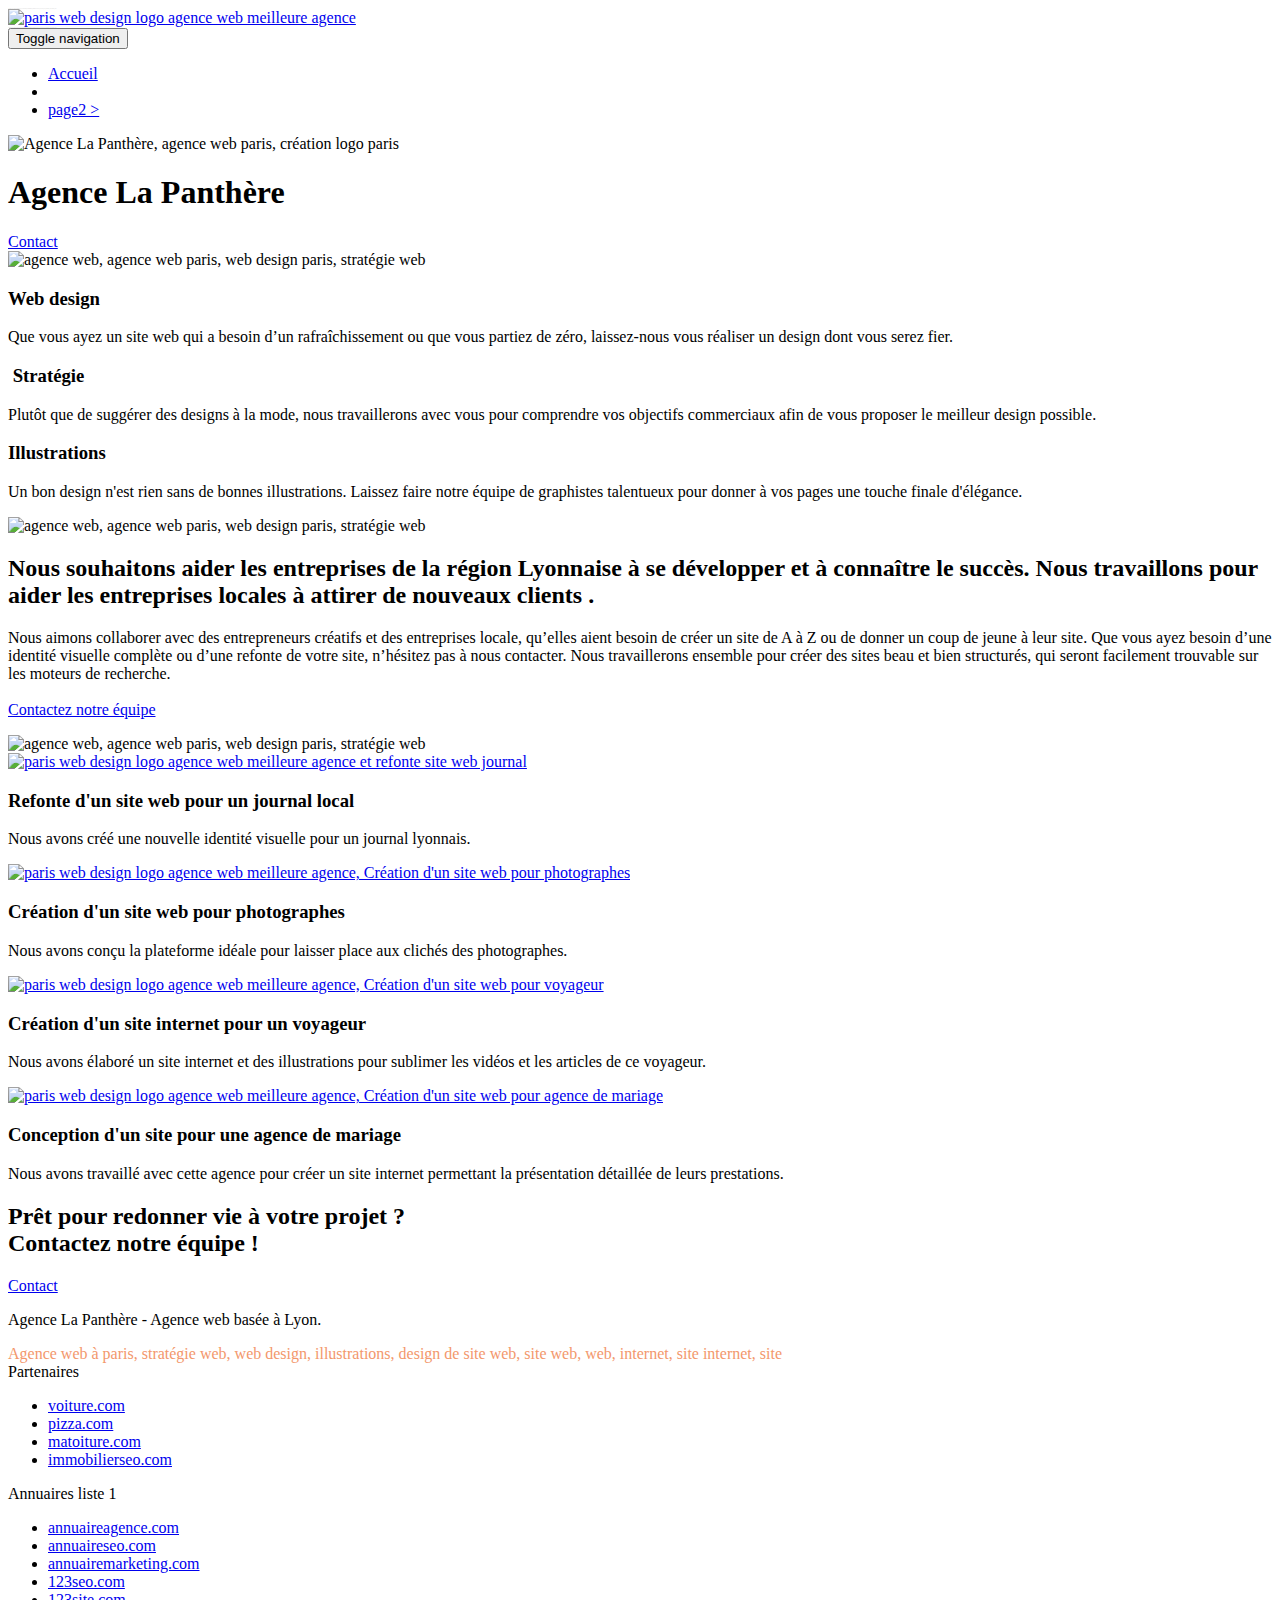
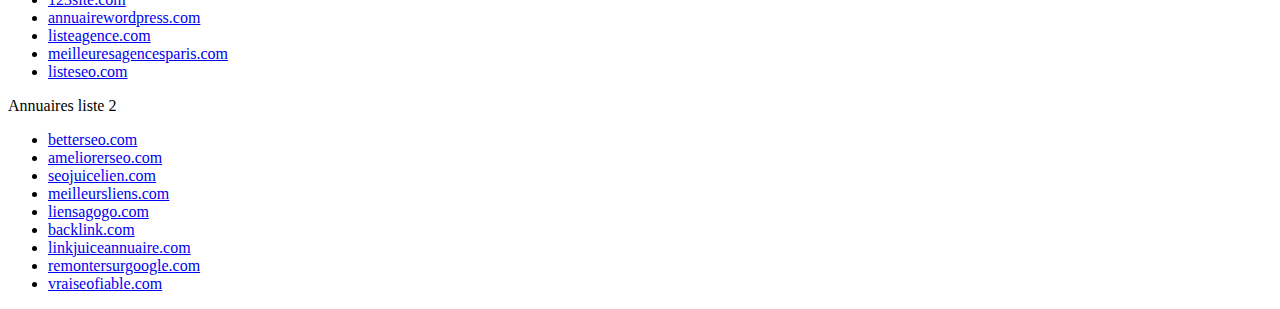
==== commit e9540fe5: "réinitialisation" ====
--- a/HTML/index.html
+++ b/HTML/index.html
@@ -1,280 +1,300 @@
 <!doctype html>
-<html lang="fr">
-	<head>
-		<meta charset="utf-8">
-		<meta name="keywords" content="seo, google, site web, site internet, agence design paris, agence design, agence design,agence design,agence design,agence design,agence design,agence design,agence design,agence design">
-		<meta name="description" content="">
-		<meta name="viewport" content="width=device-width, initial-scale=1.0, viewport-fit=cover">
-		<title>Agence - La Panthère</title>
-		<link rel="shortcut icon" type="image/png" href="../ASSETS/favicon.jpg">	
-		<link rel="stylesheet" type="text/css" href="../CSS/bootstrap.css">
-		<link rel="stylesheet" type="text/css" href="../CSS/style.css">
-		<link rel="stylesheet" type="text/css" href="../CSS/font-awesome.css">
-		<link rel="stylesheet" type="text/css" href="../CSS/et-line.css">		
-		<script src="../JS/jquery-2.1.0.js"></script>
-		<script src="../JS/bootstrap.js"></script>
-		<script src="../JS/blocs.js"></script>
-		<script src="../JS/jquery.touchSwipe.js" defer></script>
-		<script src="../JS/gmaps.js"></script>
-	</head>
-	<body>
-		<!-- Principal conteneur -->
-		<div class="page-container">		
-			<!-- bloc-0 -->
-			<div class="bloc bgc-white l-bloc " id="bloc-0">
-				<div class="container bloc-sm">
-					<nav class="navbar row">
-						<div class="navbar-header">
-							<div class="keywords" style="color:#cccccc;font-size:1px;">Agence web à paris, stratégie web, web design, illustrations, design de site web, site web, web, internet, site internet, site</div>
-							<a class="navbar-brand" href="index.html"><img src="../ASSETS/agence-la-panthere-monochrome.svg" alt="paris web design logo agence web meilleure agence" height="40" /></a>
-							<div class="keywords" style="color:#cccccc;font-size:1px;">Agence web à paris, stratégie web, web design, illustrations, design de site web, site web, web, internet, site internet, site</div>
-							<button id="nav-toggle" type="button" class="ui-navbar-toggle navbar-toggle" data-toggle="collapse" data-target=".navbar-1">
-								<span class="sr-only">Toggle navigation</span><span class="icon-bar"></span><span class="icon-bar"></span><span class="icon-bar"></span>
-							</button>
+<html lang="Default">
+<head>
+    <meta charset="utf-8">
+    <meta name="keywords" content="seo, google, site web, site internet, agence design paris, agence design, agence design,agence design,agence design,agence design,agence design,agence design,agence design,agence design">
+    <meta name="description" content="">
+    <meta name="viewport" content="width=device-width, initial-scale=1.0, viewport-fit=cover">
+    <link rel="shortcut icon" type="image/png" href="favicon.jpg">
+    
+	<link rel="stylesheet" type="text/css" href="./css/bootstrap.css">
+	<link rel="stylesheet" type="text/css" href="style.css">
+	<link rel="stylesheet" type="text/css" href="./css/font-awesome.css">
+	<link rel="stylesheet" type="text/css" href="./css/et-line.css">
+	
+    
+	<script src="./js/jquery-2.1.0.js"></script>
+	<script src="./js/bootstrap.js"></script>
+	<script src="./js/blocs.js"></script>
+	<script src="./js/jquery.touchSwipe.js" defer></script>
+	<script src="./js/gmaps.js"></script>
+
+    <title>.</title>
+
+    
+<!-- Analytics -->
+ 
+<!-- Analytics END -->
+    
+</head>
+<body>
+<!-- Principal conteneur -->
+<div class="page-container">
+    
+<!-- bloc-0 -->
+<div class="bloc bgc-white l-bloc " id="bloc-0">
+	<div class="container bloc-sm">
+
+		<nav class="navbar row">
+			<div class="navbar-header">
+				<div class="keywords" style="color:#cccccc;font-size:1px;">Agence web à paris, stratégie web, web design, illustrations, design de site web, site web, web, internet, site internet, site</div>
+				<a class="navbar-brand" href="index.html"><img src="img/agence-la-panthere-monochrome.svg" alt="paris web design logo agence web meilleure agence" height="40" /></a>
+				<div class="keywords" style="color:#cccccc;font-size:1px;">Agence web à paris, stratégie web, web design, illustrations, design de site web, site web, web, internet, site internet, site</div>
+				<button id="nav-toggle" type="button" class="ui-navbar-toggle navbar-toggle" data-toggle="collapse" data-target=".navbar-1">
+					<span class="sr-only">Toggle navigation</span><span class="icon-bar"></span><span class="icon-bar"></span><span class="icon-bar"></span>
+				</button>
+			</div>
+			<div class="collapse navbar-collapse navbar-1 special-dropdown-nav">
+				<ul class="site-navigation nav navbar-nav">
+					<li>
+						<a href="index.html">Accueil</a>
+					</li>
+					<li>
+					</li>
+					<li>
+						<a href="page2.html">page2 &gt;</a>
+					</li>
+				</ul>
+			</div>
+		</nav>
+	</div>
+</div>
+<!-- bloc-0 END -->
+
+<!-- bloc-1-presentation -->
+<div class="bloc bgc-dark-slate-blue bg-banniere d-bloc bg-t-edge bloc-bg-texture texture-paper b-parallax" id="bloc-1-hero">
+	<div class="container bloc-lg">
+		<div class="row tight-width-whitespace">
+			<div class="col-sm-12">
+				<img src="img/logo.png" class="center-block image-resize-mode" width="100" alt="Agence La Panthère, agence web paris, création logo paris" />
+				<h1 class="text-center hero-bloc-text tc-white ">
+					Agence La Panthère
+				</h1>
+				<div class="text-center">
+					<a href="page2.html" class="btn btn-lg btn-clean btn-rd cta-hero btn-atomic-tangerine" id="cta-hero">Contact</a>
+				</div>
+			</div>
+		</div>
+	</div>
+</div>
+<!-- bloc-1-presentation END -->
+
+<!-- bloc-2-services -->
+<div class="bloc bgc-white l-bloc" id="bloc-2-services">
+	<div class="container bloc-md">
+		<div class="row">
+			<div class="col-sm-12 text-center">
+				<img alt="agence web, agence web paris, web design paris, stratégie web" src="img/title.png" />
+			</div>
+		</div>
+		<div class="row voffset-lg med-width-whitespace">
+			<div class="col-sm-4">
+				<div class="text-center">
+					<span class="et-icon-browser sm-shadow icon-dark-slate-blue icons icon-lg"></span>
+				</div>
+				<h3 class="mg-md text-center">
+					Web design
+				</h3>
+				<p class="text-center ">
+					Que vous ayez un site web qui a besoin d&rsquo;un rafraîchissement ou que vous partiez de zéro, laissez-nous vous réaliser un design dont vous serez fier.
+				</p>
+			</div>
+			<div class="col-sm-4">
+				<div class="text-center">
+					<span class="et-icon-presentation sm-shadow icon-dark-slate-blue icons icon-lg"></span>
+				</div>
+				<h3 class="mg-md text-center">
+					&nbsp;Stratégie
+				</h3>
+				<p class="text-center ">
+					Plutôt que de suggérer des designs à la mode, nous travaillerons avec vous pour comprendre vos objectifs commerciaux afin de vous proposer le meilleur design possible.<br>
+				</p>
+			</div>
+			<div class="col-sm-4">
+				<div class="text-center">
+					<span class="et-icon-edit sm-shadow icon-dark-slate-blue icons icon-lg"></span>
+				</div>
+				<h3 class="mg-md text-center">
+					Illustrations
+				</h3>
+				<p class="text-center ">
+					Un bon design n'est rien sans de bonnes illustrations. Laissez faire notre équipe de graphistes talentueux pour donner à vos pages une touche finale d'élégance.
+				</p>
+			</div>
+		</div>
+		<div class="row voffset-lg voffset">
+			<div class="col-xs-12 col-md-8 col-md-offset-2 text-center">
+				<img alt="agence web, agence web paris, web design paris, stratégie web" src="img/citation.png" />
+
+			</div>
+		</div>
+	</div>
+</div>
+<!-- bloc-2-services END -->
+
+<!-- bloc-3-what-i-do -->
+<div class="bloc tc-white bgc-atomic-tangerine bg-presentation d-bloc bloc-bg-texture texture-paper b-parallax" id="bloc-3-what-i-do">
+	<div class="container bloc-lg">
+		<div class="row tight-width-whitespace black-background">
+			<div class="col-sm-12">
+				<h2 class="mg-md text-center tc-white">
+					Nous souhaitons aider les entreprises de la région Lyonnaise à se développer et à connaître le succès. Nous travaillons pour aider les entreprises locales à attirer de nouveaux clients .<br>
+				</h2>
+				<p class="text-center white">
+					Nous aimons collaborer avec des entrepreneurs créatifs et des entreprises locale, qu’elles aient besoin de créer un site de A à Z ou de donner un coup de jeune à leur site. Que vous ayez besoin d’une identité visuelle complète ou d’une refonte de votre site, n’hésitez pas à nous contacter. Nous travaillerons ensemble pour créer des sites beau et bien structurés, qui seront facilement trouvable sur les moteurs de recherche. <br><br><a class="ltc-white bold-link" href="page2.html">Contactez notre équipe</a><br>
+				</p>
+			</div>
+		</div>
+	</div>
+</div>
+<!-- bloc-3-what-i-do END -->
+
+<!-- bloc-4-portfolio -->
+<div class="bloc bgc-white bg-lines-h2-bg bg-repeat l-bloc" id="bloc-4-portfolio">
+	<div class="container bloc-lg">
+		<div class="row">
+			<div class="col-sm-12 text-center">
+				<img alt="agence web, agence web paris, web design paris, stratégie web" src="img/title2.png" />
+			</div>
+		</div>
+		<div class="row tight-width-whitespace portfolio-row">
+			<div class="col-sm-6">
+				<a href="#" data-lightbox="img/1.jpg" data-gallery-id="gallery-1" data-caption="Refonte d'un site web pour un journal local" data-frame="snapshot-lb"><img src="img/1.jpg" alt="paris web design logo agence web meilleure agence et refonte site web journal" class="img-responsive portfolio-thumb" /></a>
+				<h3 class="mg-md text-center">
+					Refonte d'un site web pour un journal local
+				</h3>
+				<p class="text-center">
+					Nous avons créé une nouvelle identité visuelle pour un journal lyonnais.
+				</p>
+			</div>
+			<div class="col-sm-6">
+				<a href="#" data-lightbox="img/2.jpg" data-gallery-id="gallery-1" data-caption="Création d'un site web pour photographes" data-frame="snapshot-lb"><img src="img/2.jpg" class="img-responsive portfolio-thumb" alt="paris web design logo agence web meilleure agence, Création d'un site web pour photographes" /></a>
+				<h3 class="mg-md text-center">
+					Création d'un site web pour photographes
+				</h3>
+				<p class="text-center">
+					Nous avons conçu la plateforme idéale pour laisser place aux clichés des photographes.
+				</p>
+			</div>
+		</div>
+		<div class="row tight-width-whitespace portfolio-row">
+			<div class="col-sm-6">
+				<a href="#" data-lightbox="img/3.bmp" data-gallery-id="gallery-1" data-caption="Création d'un site internet pour un voyageur" data-frame="snapshot-lb"><img src="img/3.bmp" class="img-responsive portfolio-thumb" alt="paris web design logo agence web meilleure agence, Création d'un site web pour voyageur"/></a>
+				<h3 class="mg-md text-center">
+					Création d'un site internet pour un voyageur
+				</h3>
+				<p class="text-center">
+					Nous avons élaboré un site internet et des illustrations pour sublimer les vidéos et les articles de ce voyageur.
+				</p>
+			</div>
+			<div class="col-sm-6">
+				<a href="#" data-lightbox="img/4.bmp" data-gallery-id="gallery-1" data-caption="Conception d'un site pour une agence de mariage" data-frame="snapshot-lb"><img src="img/4.bmp" class="img-responsive portfolio-thumb" alt="paris web design logo agence web meilleure agence, Création d'un site web pour agence de mariage" /></a>
+				<h3 class="mg-md text-center">
+					Conception d'un site pour une agence de mariage
+				</h3>
+				<p class="text-center">
+					Nous avons travaillé avec cette agence pour créer un site internet permettant la présentation détaillée de leurs prestations.
+				</p>
+			</div>
+		</div>
+	</div>
+</div>
+<!-- bloc-4-portfolio END -->
+
+<!-- bloc-5-cta -->
+<div class="bloc bgc-dark-slate-blue bg-banniere d-bloc bloc-bg-texture texture-paper" id="bloc-5-cta">
+	<div class="container bloc-lg">
+		<div class="row">
+			<h2 class="mg-md text-center tc-white">
+				Prêt pour redonner vie à votre projet ?<br>Contactez notre équipe !
+			</h2>
+			<div class="col-sm-12 text-center">
+				<a href="page2.html" class="btn btn-atomic-tangerine btn-clean btn-rd btn-lg cta-hero">Contact</a>
+			</div>
+		</div>
+	</div>
+</div>
+<!-- bloc-5-cta END -->
+
+<!-- Footer - bloc-8 -->
+<div class="bloc bgc-atomic-tangerine d-bloc" id="bloc-8">
+	<div class="container bloc-sm">
+		<div class="row">
+			<div class="col-sm-12">
+				<p class="text-center white">
+					Agence La Panthère - Agence web basée à Lyon.<br>
+				</p>
+				<div class="row row-no-gutters social">
+					<div class="col-sm-3">
+						<div class="text-center">
+							<a class="social" href="index.html"><span class="fa fa-twitter icon-md"></span></a>
 						</div>
-						<div class="collapse navbar-collapse navbar-1 special-dropdown-nav">
-							<ul class="site-navigation nav navbar-nav">
-								<li>
-									<a href="page2.html">Nous contacter</a>
-								</li>
-							</ul>
+					</div>
+					<div class="col-sm-3">
+						<div class="text-center">
+							<a class="social" href="index.html"><span class="fa fa-facebook icon-md"></span></a>
 						</div>
-					</nav>
-				</div>
-			</div>
-			<!-- bloc-0 END -->
-
-			<!-- bloc-1-presentation -->
-			<div class="bloc bgc-dark-slate-blue bg-banniere d-bloc bg-t-edge bloc-bg-texture texture-paper b-parallax" id="bloc-1-hero">
-				<div class="container bloc-lg">
-					<div class="row tight-width-whitespace">
-						<div class="col-sm-12">
-							<img src="../ASSETS/logo.png" class="center-block image-resize-mode" width="100" alt="Agence La Panthère, agence web paris, création logo paris" />
-							<h1 class="text-center hero-bloc-text tc-white ">
-								Agence La Panthère
-							</h1>
-							<div class="text-center">
-								<a href="page2.html" class="btn btn-lg btn-clean btn-rd cta-hero btn-atomic-tangerine" id="cta-hero">Contact</a>
-							</div>
+					</div>
+					<div class="col-sm-3">
+						<div class="text-center">
+							<a class="social" href="index.html"><span class="fa fa-dribbble icon-md"></span></a>
 						</div>
 					</div>
-				</div>
-			</div>
-			<!-- bloc-1-presentation END -->
-
-			<!-- bloc-2-services -->
-			<div class="bloc bgc-white l-bloc" id="bloc-2-services">
-				<div class="container bloc-md">
-					<div class="row">
-						<div class="col-sm-12 text-center">
-							<img alt="agence web, agence web paris, web design paris, stratégie web" src="../ASSETS/title.png" />
+					<div class="col-sm-3">
+						<div class="text-center">
+							<a class="social" href="index.html"><span class="fa fa-instagram icon-md"></span></a>
 						</div>
 					</div>
-					<div class="row voffset-lg med-width-whitespace">
-						<div class="col-sm-4">
-							<div class="text-center">
-								<span class="et-icon-browser sm-shadow icon-dark-slate-blue icons icon-lg"></span>
-							</div>
-							<h3 class="mg-md text-center">
-								Web design
-							</h3>
-							<p class="text-center ">
-								Que vous ayez un site web qui a besoin d&rsquo;un rafraîchissement ou que vous partiez de zéro, laissez-nous vous réaliser un design dont vous serez fier.
-							</p>
-						</div>
-						<div class="col-sm-4">
-							<div class="text-center">
-								<span class="et-icon-presentation sm-shadow icon-dark-slate-blue icons icon-lg"></span>
-							</div>
-							<h3 class="mg-md text-center">
-								&nbsp;Stratégie
-							</h3>
-							<p class="text-center ">
-								Plutôt que de suggérer des designs à la mode, nous travaillerons avec vous pour comprendre vos objectifs commerciaux afin de vous proposer le meilleur design possible.<br>
-							</p>
-						</div>
-						<div class="col-sm-4">
-							<div class="text-center">
-								<span class="et-icon-edit sm-shadow icon-dark-slate-blue icons icon-lg"></span>
-							</div>
-							<h3 class="mg-md text-center">
-								Illustrations
-							</h3>
-							<p class="text-center ">
-								Un bon design n'est rien sans de bonnes illustrations. Laissez faire notre équipe de graphistes talentueux pour donner à vos pages une touche finale d'élégance.
-							</p>
-						</div>
-					</div>
-					<div class="row voffset-lg voffset">
-						<div class="col-xs-12 col-md-8 col-md-offset-2 text-center">
-							<img alt="agence web, agence web paris, web design paris, stratégie web" src="../ASSETS/citation.png" />
-
-						</div>
-					</div>
-				</div>
-			</div>
-			<!-- bloc-2-services END -->
-
-			<!-- bloc-3-what-i-do -->
-			<div class="bloc tc-white bgc-atomic-tangerine bg-presentation d-bloc bloc-bg-texture texture-paper b-parallax" id="bloc-3-what-i-do">
-				<div class="container bloc-lg">
-					<div class="row tight-width-whitespace black-background">
-						<div class="col-sm-12">
-							<h2 class="mg-md text-center tc-white">
-								Nous souhaitons aider les entreprises de la région Lyonnaise à se développer et à connaître le succès. Nous travaillons pour aider les entreprises locales à attirer de nouveaux clients .<br>
-							</h2>
-							<p class="text-center white">
-								Nous aimons collaborer avec des entrepreneurs créatifs et des entreprises locale, qu’elles aient besoin de créer un site de A à Z ou de donner un coup de jeune à leur site. Que vous ayez besoin d’une identité visuelle complète ou d’une refonte de votre site, n’hésitez pas à nous contacter. Nous travaillerons ensemble pour créer des sites beau et bien structurés, qui seront facilement trouvable sur les moteurs de recherche. <br><br><a class="ltc-white bold-link" href="page2.html">Contactez notre équipe</a><br>
-							</p>
-						</div>
-					</div>
-				</div>
-			</div>
-			<!-- bloc-3-what-i-do END -->
-
-			<!-- bloc-4-portfolio -->
-			<div class="bloc bgc-white bg-lines-h2-bg bg-repeat l-bloc" id="bloc-4-portfolio">
-				<div class="container bloc-lg">
-					<div class="row">
-						<div class="col-sm-12 text-center">
-							<img alt="agence web, agence web paris, web design paris, stratégie web" src="../ASSETS/title2.png" />
-						</div>
-					</div>
-					<div class="row tight-width-whitespace portfolio-row">
-						<div class="col-sm-6">
-							<a href="#" data-lightbox="img/1.jpg" data-gallery-id="gallery-1" data-caption="Refonte d'un site web pour un journal local" data-frame="snapshot-lb"><img src="../ASSETS/1.jpg" alt="paris web design logo agence web meilleure agence et refonte site web journal" class="img-responsive portfolio-thumb" /></a>
-							<h3 class="mg-md text-center">
-								Refonte d'un site web pour un journal local
-							</h3>
-							<p class="text-center">
-								Nous avons créé une nouvelle identité visuelle pour un journal lyonnais.
-							</p>
-						</div>
-						<div class="col-sm-6">
-							<a href="#" data-lightbox="img/2.jpg" data-gallery-id="gallery-1" data-caption="Création d'un site web pour photographes" data-frame="snapshot-lb"><img src="../ASSETS/2.jpg" class="img-responsive portfolio-thumb" alt="paris web design logo agence web meilleure agence, Création d'un site web pour photographes" /></a>
-							<h3 class="mg-md text-center">
-								Création d'un site web pour photographes
-							</h3>
-							<p class="text-center">
-								Nous avons conçu la plateforme idéale pour laisser place aux clichés des photographes.
-							</p>
-						</div>
-					</div>
-					<div class="row tight-width-whitespace portfolio-row">
-						<div class="col-sm-6">
-							<a href="#" data-lightbox="img/3.bmp" data-gallery-id="gallery-1" data-caption="Création d'un site internet pour un voyageur" data-frame="snapshot-lb"><img src="../ASSETS/3.bmp" class="img-responsive portfolio-thumb" alt="paris web design logo agence web meilleure agence, Création d'un site web pour voyageur"/></a>
-							<h3 class="mg-md text-center">
-								Création d'un site internet pour un voyageur
-							</h3>
-							<p class="text-center">
-								Nous avons élaboré un site internet et des illustrations pour sublimer les vidéos et les articles de ce voyageur.
-							</p>
-						</div>
-						<div class="col-sm-6">
-							<a href="#" data-lightbox="img/4.bmp" data-gallery-id="gallery-1" data-caption="Conception d'un site pour une agence de mariage" data-frame="snapshot-lb"><img src="../ASSETS/4.bmp" class="img-responsive portfolio-thumb" alt="paris web design logo agence web meilleure agence, Création d'un site web pour agence de mariage" /></a>
-							<h3 class="mg-md text-center">
-								Conception d'un site pour une agence de mariage
-							</h3>
-							<p class="text-center">
-								Nous avons travaillé avec cette agence pour créer un site internet permettant la présentation détaillée de leurs prestations.
-							</p>
-						</div>
-					</div>
-				</div>
-			</div>
-			<!-- bloc-4-portfolio END -->
-
-			<!-- bloc-5-cta -->
-			<div class="bloc bgc-dark-slate-blue bg-banniere d-bloc bloc-bg-texture texture-paper" id="bloc-5-cta">
-				<div class="container bloc-lg">
-					<div class="row">
-						<h2 class="mg-md text-center tc-white">
-							Prêt pour redonner vie à votre projet ?<br>Contactez notre équipe !
-						</h2>
-						<div class="col-sm-12 text-center">
-							<a href="page2.html" class="btn btn-atomic-tangerine btn-clean btn-rd btn-lg cta-hero">Contact</a>
-						</div>
-					</div>
-				</div>
-			</div>
-			<!-- bloc-5-cta END -->
-
-			<footer -class="bloc bgc-atomic-tangerine d-bloc" id="bloc-8">
-					<div class="container bloc-sm">
-						<div class="row">
-							<div class="col-sm-12">
-								<p class="text-center white">
-									Agence La Panthère - Agence web basée à Lyon.<br>
-								</p>
-								<div class="row row-no-gutters social">
-									<div class="col-sm-3">
-										<div class="text-center">
-											<a class="social" href="index.html"><span class="fa fa-twitter icon-md"></span></a>
-										</div>
-									</div>
-									<div class="col-sm-3">
-										<div class="text-center">
-											<a class="social" href="index.html"><span class="fa fa-facebook icon-md"></span></a>
-										</div>
-									</div>
-									<div class="col-sm-3">
-										<div class="text-center">
-											<a class="social" href="index.html"><span class="fa fa-dribbble icon-md"></span></a>
-										</div>
-									</div>
-									<div class="col-sm-3">
-										<div class="text-center">
-											<a class="social" href="index.html"><span class="fa fa-instagram icon-md"></span></a>
-										</div>
-									</div>
-									<div class="keywords" style="color:#F3976C;">Agence web à paris, stratégie web, web design, illustrations, design de site web, site web, web, internet, site internet, site</div>
-								</div>
-								<div class="row">
-									<div class="col-sm-4">
-										Partenaires
-											<ul>
-												<li><a href="voiture.com">voiture.com</a></li>
-												<li><a href="pizza.com">pizza.com</a></li>
-												<li><a href="matoiture.com">matoiture.com</a></li>
-												<li><a href="immobilierseo.com">immobilierseo.com</a></li>
-											</ul>		
-									</div>
-									<div class="col-sm-4">
-										Annuaires liste 1
-										<ul>
-											<li><a href="annuaireagence.com">annuaireagence.com</a></li>
-											<li><a href="annuaireseo.com">annuaireseo.com</a></li>
-											<li><a href="annuairemarketing.com">annuairemarketing.com</a></li>
-											<li><a href="123seoture.com">123seo.com</a></li>
-											<li><a href="123site.com">123site.com</a></li>
-											<li><a href="annuairewordpress.com">annuairewordpress.com</a></li>
-											<li><a href="listeagence.com">listeagence.com</a></li>
-											<li><a href="meilleuresagencesparis.com">meilleuresagencesparis.com</a></li>
-											<li><a href="listeseo.com">listeseo.com</a></li>
-										</ul>
-									</div>
-									<div class="col-sm-4">
-										Annuaires liste 2
-										<ul>
-											<li><a href="betterseo.com">betterseo.com</a></li>
-											<li><a href="ameliorerseo.com">ameliorerseo.com</a></li>
-											<li><a href="seojuicelien.com">seojuicelien.com</a></li>
-											<li><a href="meilleursliens.com">meilleursliens.com</a></li>
-											<li><a href="liensagogo.com">liensagogo.com</a></li>
-											<li><a href="backlink.com">backlink.com</a></li>
-											<li><a href="linkjuiceannuaire.com">linkjuiceannuaire.com</a></li>
-											<li><a href="remontersurgoogle.com">remontersurgoogle.com</a></li>
-											<li><a href="vraiseofiable.com">vraiseofiable.com</a></li>
-										</ul>
-									</div>
-								</div>
-							</div>
-						</div>
-					</div>
-			</footer>
-		</div>
-		<!-- Principal conteneur END -->
-			
-
-	</body>
+					<div class="keywords" style="color:#F3976C;">Agence web à paris, stratégie web, web design, illustrations, design de site web, site web, web, internet, site internet, site</div>
+				</div>
+				<div class="row">
+					<div class="col-sm-4">
+						Partenaires
+							<ul>
+								<li><a href="voiture.com">voiture.com</a></li>
+								<li><a href="pizza.com">pizza.com</a></li>
+								<li><a href="matoiture.com">matoiture.com</a></li>
+								<li><a href="immobilierseo.com">immobilierseo.com</a></li>
+							</ul>		
+					</div>
+					<div class="col-sm-4">
+						Annuaires liste 1
+						<ul>
+							<li><a href="annuaireagence.com">annuaireagence.com</a></li>
+							<li><a href="annuaireseo.com">annuaireseo.com</a></li>
+							<li><a href="annuairemarketing.com">annuairemarketing.com</a></li>
+							<li><a href="123seoture.com">123seo.com</a></li>
+							<li><a href="123site.com">123site.com</a></li>
+							<li><a href="annuairewordpress.com">annuairewordpress.com</a></li>
+							<li><a href="listeagence.com">listeagence.com</a></li>
+							<li><a href="meilleuresagencesparis.com">meilleuresagencesparis.com</a></li>
+							<li><a href="listeseo.com">listeseo.com</a></li>
+						</ul>
+					</div>
+					<div class="col-sm-4">
+						Annuaires liste 2
+						<ul>
+							<li><a href="betterseo.com">betterseo.com</a></li>
+							<li><a href="ameliorerseo.com">ameliorerseo.com</a></li>
+							<li><a href="seojuicelien.com">seojuicelien.com</a></li>
+							<li><a href="meilleursliens.com">meilleursliens.com</a></li>
+							<li><a href="liensagogo.com">liensagogo.com</a></li>
+							<li><a href="backlink.com">backlink.com</a></li>
+							<li><a href="linkjuiceannuaire.com">linkjuiceannuaire.com</a></li>
+							<li><a href="remontersurgoogle.com">remontersurgoogle.com</a></li>
+							<li><a href="vraiseofiable.com">vraiseofiable.com</a></li>
+						</ul>
+					</div>
+				</div>
+			</div>
+		</div>
+	</div>
+</div>
+<!-- Footer - bloc-8 END -->
+
+</div>
+<!-- Principal conteneur END -->
+    
+
+</body>
 </html>
